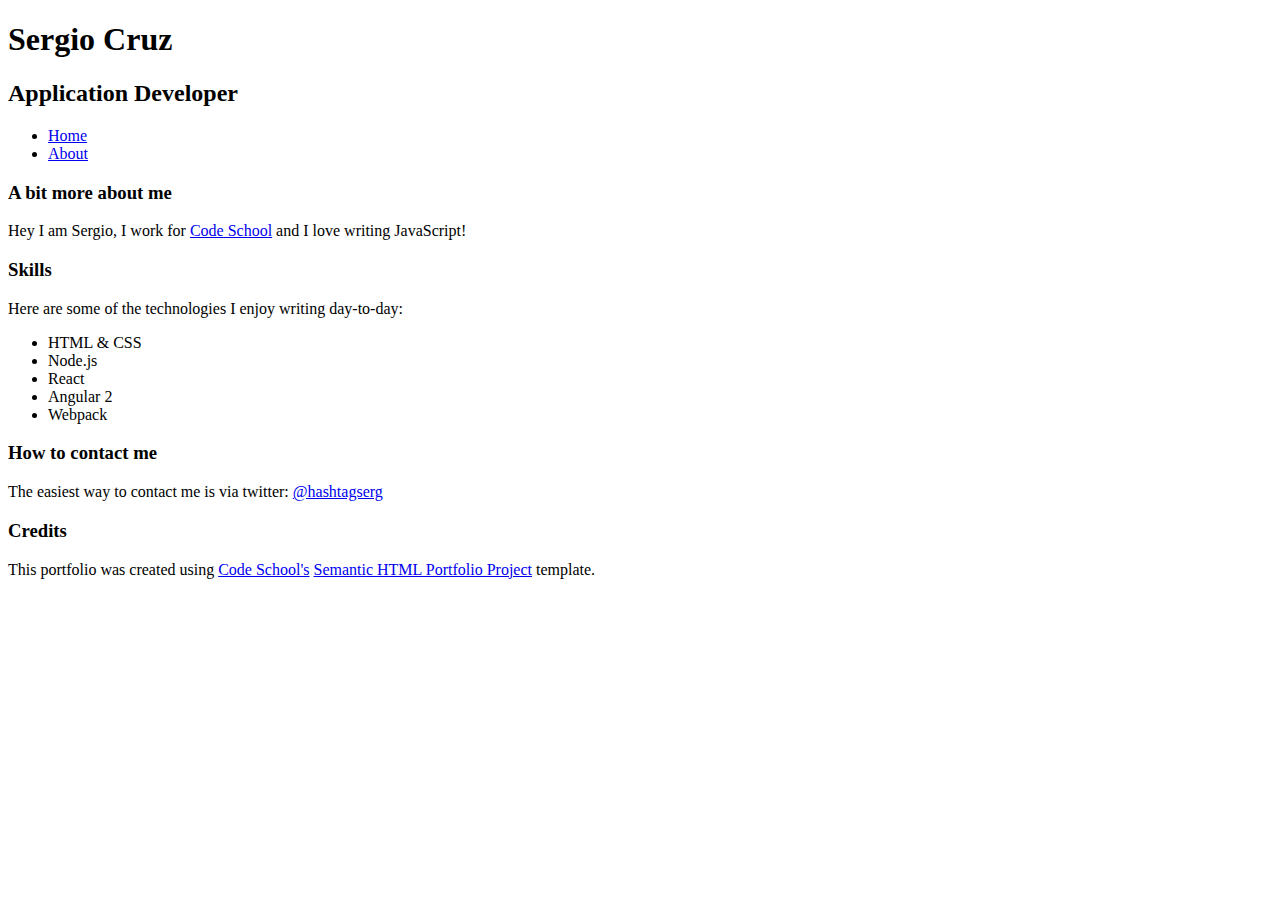
==== src/index.html @ 6937eff1 "HEADER Semantico" ====
<!DOCTYPE html>
<html lang="en">

<head>
  <meta charset="UTF-8">
  <meta name="viewport" content="width=device-width; initial-scale=1.0; maximum-scale=1.0;">
  <link rel="stylesheet" href="main.css">
  <title>HTML Portfolio</title>
</head>

<body>
  <header>
    <h1>Sergio Cruz</h1>
    <h2>Application Developer</h2>

    <ul class="nav">
      <li><a href="index.html" class="active">Home</a></li>
      <li><a href="about.html">About</a></li>
    </ul>
  </header>

  <div class="tagline">
    <div class="content-wrapper">
      <h3>A bit more about me</h3>
      <p>Hey I am Sergio, I work for <a target="_blank" href="https://www.codeschool.com">Code School</a> and I love writing JavaScript!</p>
    </div>
  </div>


  <div class="skills">
    <div class="content-wrapper">
      <h3>Skills</h3>
      <p>Here are some of the technologies I enjoy writing day-to-day:</p>
      <ul>
        <li>HTML &amp; CSS</li>
        <li>Node.js</li>
        <li>React</li>
        <li>Angular 2</li>
        <li>Webpack</li>
      </ul>
    </div>
  </div>

  <div class="contact">
    <div class="content-wrapper">
      <h3>How to contact me</h3>
      <p>The easiest way to contact me is via twitter: <a target="_blank" href="https://twitter.com/hashtagserg">@hashtagserg</a></p>
    </div>
  </div>

  <div class="footer">
    <div class="content-wrapper">
      <h3>Credits</h3>
      <p>This portfolio was created using <a href='https://www.codeschool.com'>Code School's</a> <a href='https://github.com/codeschool/SemanticHTMLPortfolioProject'>Semantic HTML Portfolio Project</a> template.</p>
    </div>
  </div>

</body>

</html>
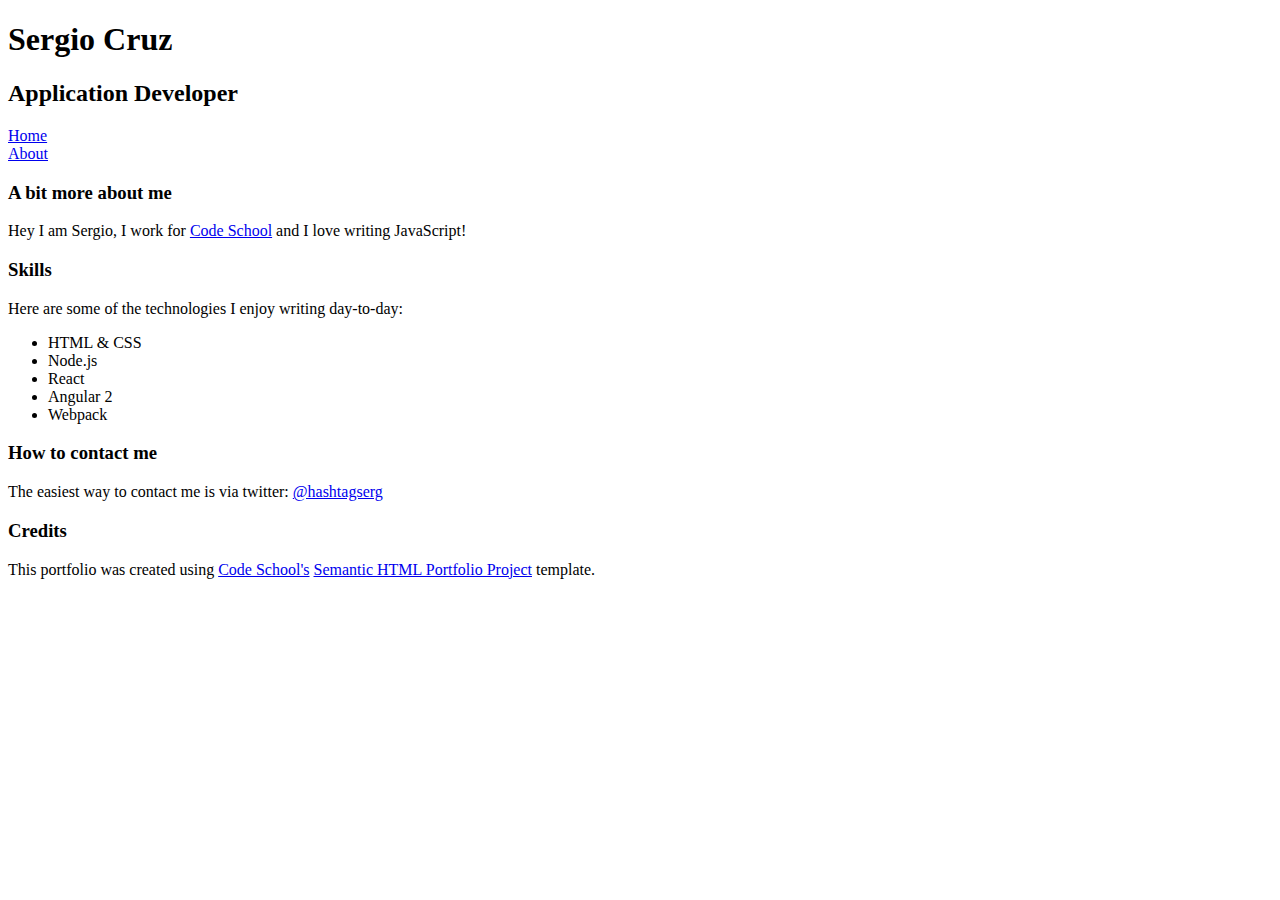
==== commit 1f497743: "NAV Semantico" ====
--- a/src/index.html
+++ b/src/index.html
@@ -12,11 +12,10 @@
   <header>
     <h1>Sergio Cruz</h1>
     <h2>Application Developer</h2>
-
-    <ul class="nav">
+    <nav>
       <li><a href="index.html" class="active">Home</a></li>
       <li><a href="about.html">About</a></li>
-    </ul>
+    </nav>
   </header>
 
   <div class="tagline">
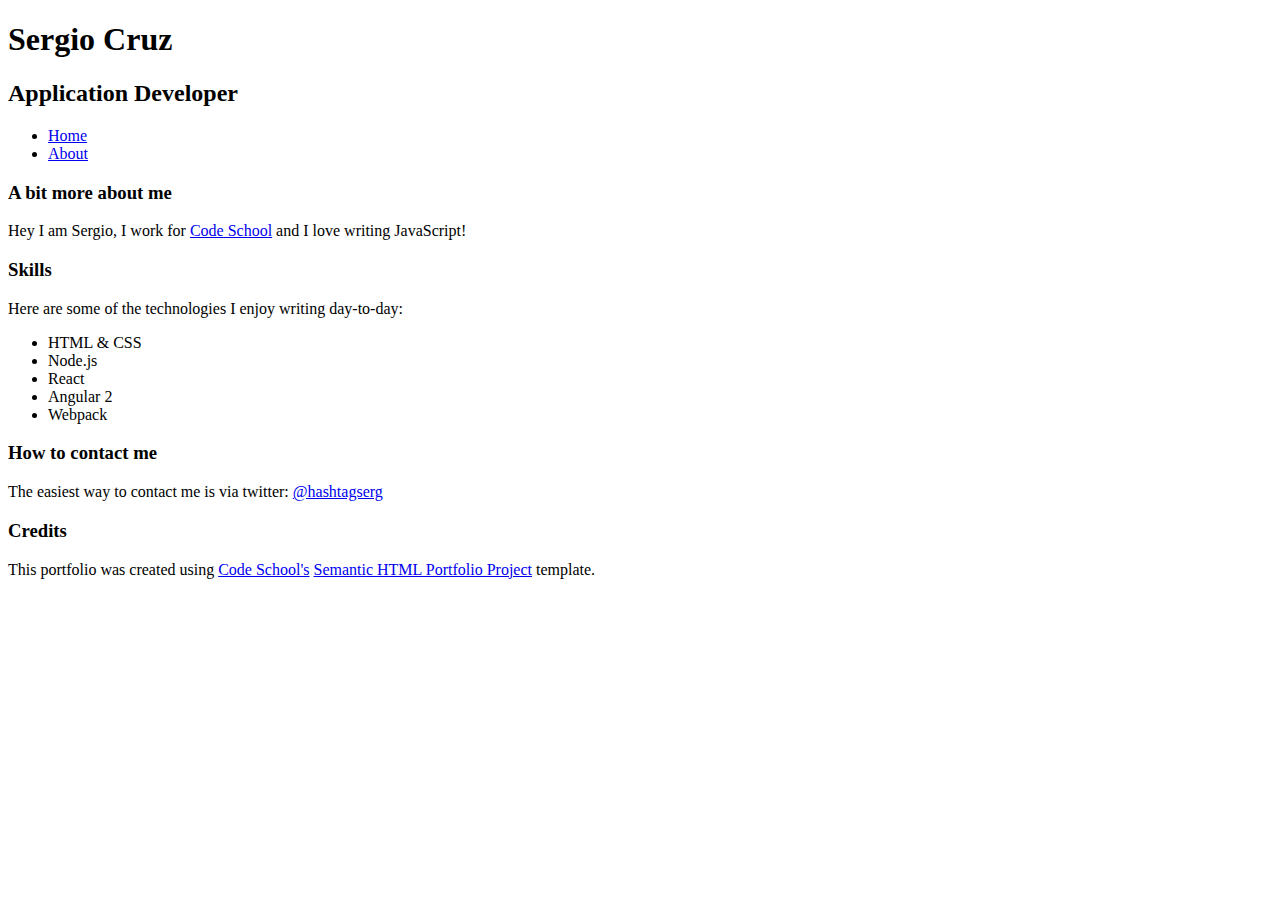
==== commit c1e4c666: "FOOTER & Correcciones" ====
--- a/src/index.html
+++ b/src/index.html
@@ -13,20 +13,21 @@
     <h1>Sergio Cruz</h1>
     <h2>Application Developer</h2>
     <nav>
-      <li><a href="index.html" class="active">Home</a></li>
-      <li><a href="about.html">About</a></li>
+      <ul>
+        <li><a href="index.html" class="active">Home</a></li>
+        <li><a href="about.html">About</a></li>
+      </ul>
     </nav>
   </header>
 
-  <div class="tagline">
+  <section class="tagline">
     <div class="content-wrapper">
       <h3>A bit more about me</h3>
       <p>Hey I am Sergio, I work for <a target="_blank" href="https://www.codeschool.com">Code School</a> and I love writing JavaScript!</p>
     </div>
-  </div>
+  </section>
 
-
-  <div class="skills">
+  <section class="skills">
     <div class="content-wrapper">
       <h3>Skills</h3>
       <p>Here are some of the technologies I enjoy writing day-to-day:</p>
@@ -38,21 +39,21 @@
         <li>Webpack</li>
       </ul>
     </div>
-  </div>
+  </section>
 
-  <div class="contact">
+  <section class="contact">
     <div class="content-wrapper">
       <h3>How to contact me</h3>
       <p>The easiest way to contact me is via twitter: <a target="_blank" href="https://twitter.com/hashtagserg">@hashtagserg</a></p>
     </div>
-  </div>
+  </section>
 
-  <div class="footer">
+  <footer>
     <div class="content-wrapper">
       <h3>Credits</h3>
       <p>This portfolio was created using <a href='https://www.codeschool.com'>Code School's</a> <a href='https://github.com/codeschool/SemanticHTMLPortfolioProject'>Semantic HTML Portfolio Project</a> template.</p>
     </div>
-  </div>
+  </footer>
 
 </body>
 
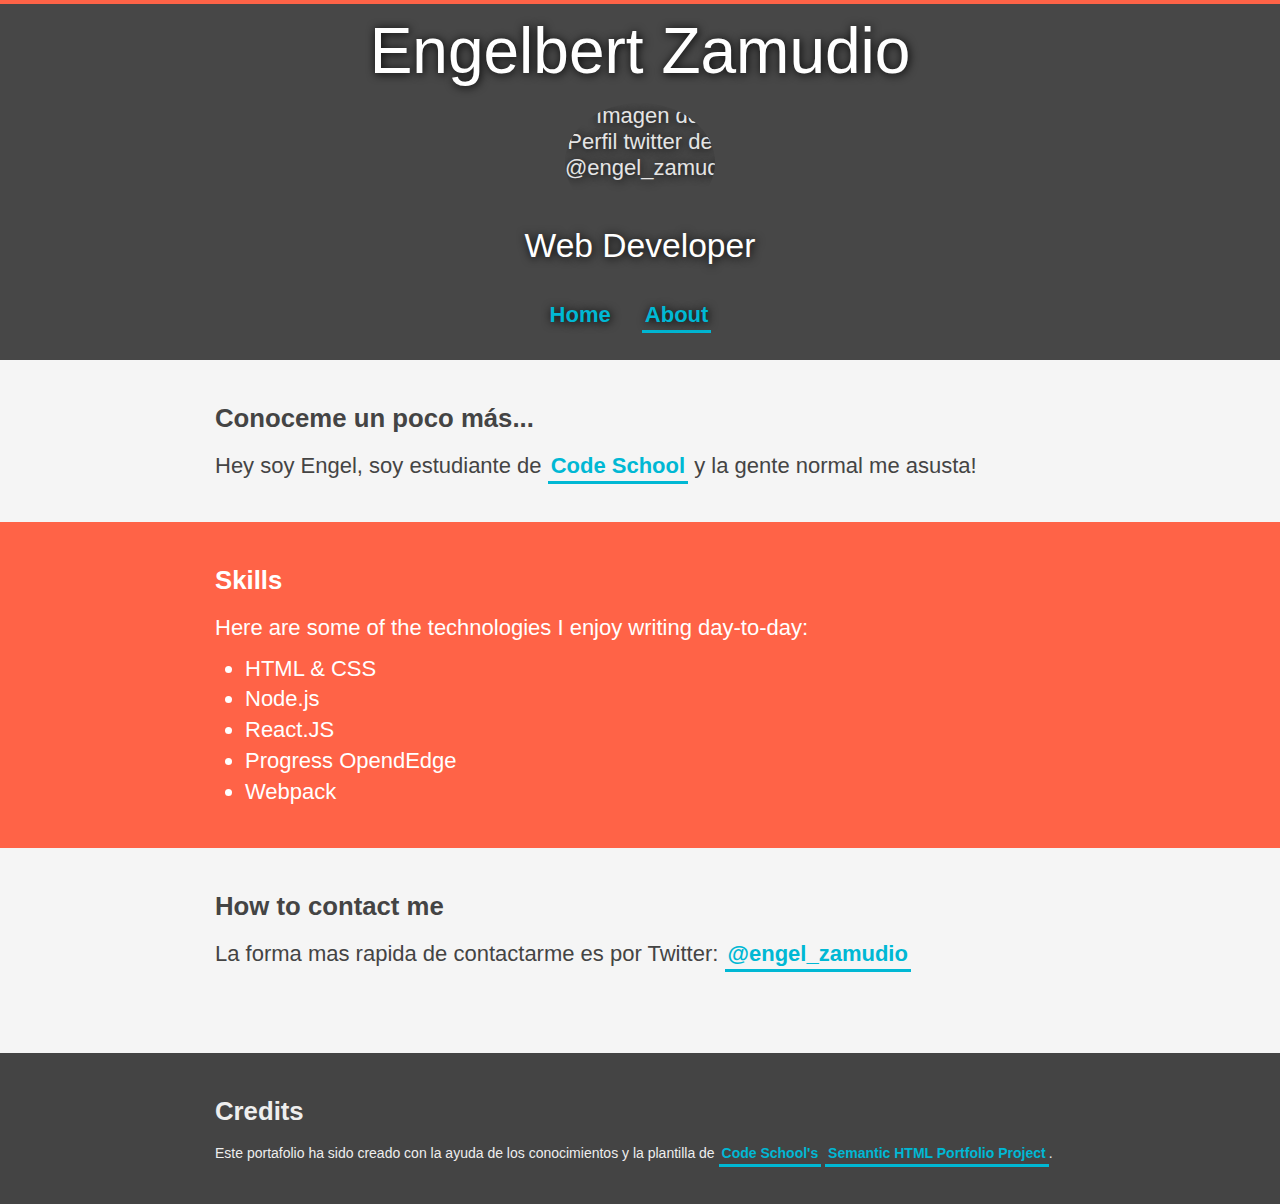
==== commit bcac7acf: "Actualice la plantilla con mis datos y los creditos correspondientes a Codeschool" ====
--- a/src/index.html
+++ b/src/index.html
@@ -1,60 +1,58 @@
 <!DOCTYPE html>
 <html lang="en">
 
-<head>
-  <meta charset="UTF-8">
-  <meta name="viewport" content="width=device-width; initial-scale=1.0; maximum-scale=1.0;">
-  <link rel="stylesheet" href="main.css">
-  <title>HTML Portfolio</title>
-</head>
+  <head>
+    <meta charset="UTF-8">
+    <meta name="viewport" content="width=device-width; initial-scale=1.0; maximum-scale=1.0;">
+    <link rel="stylesheet" href="main.css">
+    <title>Engel [Portafolio]</title>
+  </head>
 
-<body>
-  <header>
-    <h1>Sergio Cruz</h1>
-    <h2>Application Developer</h2>
-    <nav>
-      <ul>
-        <li><a href="index.html" class="active">Home</a></li>
-        <li><a href="about.html">About</a></li>
-      </ul>
-    </nav>
-  </header>
-
-  <section class="tagline">
-    <div class="content-wrapper">
-      <h3>A bit more about me</h3>
-      <p>Hey I am Sergio, I work for <a target="_blank" href="https://www.codeschool.com">Code School</a> and I love writing JavaScript!</p>
-    </div>
-  </section>
-
-  <section class="skills">
-    <div class="content-wrapper">
-      <h3>Skills</h3>
-      <p>Here are some of the technologies I enjoy writing day-to-day:</p>
-      <ul>
-        <li>HTML &amp; CSS</li>
-        <li>Node.js</li>
-        <li>React</li>
-        <li>Angular 2</li>
-        <li>Webpack</li>
-      </ul>
-    </div>
-  </section>
-
-  <section class="contact">
-    <div class="content-wrapper">
-      <h3>How to contact me</h3>
-      <p>The easiest way to contact me is via twitter: <a target="_blank" href="https://twitter.com/hashtagserg">@hashtagserg</a></p>
-    </div>
-  </section>
-
-  <footer>
-    <div class="content-wrapper">
-      <h3>Credits</h3>
-      <p>This portfolio was created using <a href='https://www.codeschool.com'>Code School's</a> <a href='https://github.com/codeschool/SemanticHTMLPortfolioProject'>Semantic HTML Portfolio Project</a> template.</p>
-    </div>
-  </footer>
-
-</body>
+  <body>
+    <header>
+      <h1>Engelbert Zamudio</h1>
+      <img class="avatar" src="https://pbs.twimg.com/profile_images/540669602540580864/tX28kyut.jpeg" alt="Imagen de Perfil twitter de @engel_zamudio" />
+      <h2>Web Developer</h2>
+      <nav>
+        <ul>
+          <li><a href="index.html" class="active">Home</a></li>
+          <li><a href="about.html">About</a></li>
+        </ul>
+      </nav>
+    </header>
+    <main>
+      <section class="tagline">
+        <div class="content-wrapper">
+          <h3>Conoceme un poco más...</h3>
+          <p>Hey soy Engel, soy estudiante de <a target="_blank" href="https://www.codeschool.com">Code School</a> y la gente normal me asusta!</p>
+        </div>
+      </section>
+      <section class="skills">
+        <div class="content-wrapper">
+          <h3>Skills</h3>
+          <p>Here are some of the technologies I enjoy writing day-to-day:</p>
+          <ul>
+            <li>HTML &amp; CSS</li>
+            <li>Node.js</li>
+            <li>React.JS</li>
+            <li>Progress OpendEdge</li>
+            <li>Webpack</li>
+          </ul>
+        </div>
+      </section>
+      <section class="contact">
+      <div class="content-wrapper">
+        <h3>How to contact me</h3>
+        <p>La forma mas rapida de contactarme es por Twitter: <a target="_blank" href="https://twitter.com/engel_zamudio">@engel_zamudio</a></p>
+      </div>
+    </section>
+    </main>
+    <footer>
+      <div class="content-wrapper">
+        <h3>Credits</h3>
+        <p>Este portafolio ha sido creado con la ayuda de los conocimientos y la plantilla de <a href='https://www.codeschool.com'>Code School's</a> <a href='https://github.com/codeschool/SemanticHTMLPortfolioProject'>Semantic HTML Portfolio Project</a>.</p>
+      </div>
+    </footer>
+  </body>
 
 </html>
--- a/src/main.css
+++ b/src/main.css
@@ -0,0 +1,155 @@
+*, *:before, *:after {
+  box-sizing: border-box;
+  margin: 0;
+  padding: 0;
+}
+
+body {
+  background: #F5F5F5;
+  color: #444;
+  font-family: "Helvetica Neue", Arial, serif;
+  font-size: 22px;
+  margin: 0;
+  padding: 0;
+  font-weight: 200;
+  -webkit-font-smoothing: antialiased;
+	-moz-osx-font-smoothing: grayscale;
+}
+
+h1, h2, h3, h4 {
+  margin: 10px 0 15px;
+}
+
+.nav, nav {
+  display: inline;
+  list-style: none;
+  margin: 1em 0;
+  padding: 0;
+}
+.nav li, nav li {
+  display: inline;
+  margin-right: 1em;
+}
+
+p, ul {
+  margin: 10px 0;
+}
+
+.skills ul li {
+  margin-left: 30px;;
+}
+
+a {
+  color: #00b8d4;
+  font-weight: 600;
+  text-decoration: none;
+  border-bottom: 3px solid #00b8d4;
+  padding: 3px;
+}
+
+a:hover {
+  background-color: #00b8d4;
+  color: white;
+}
+
+a:active {
+  position: relative;
+  top: 1px;
+}
+
+a.active {
+  border-bottom: none;
+}
+
+.content-wrapper {
+  line-height: 1.4;
+  margin: 0 auto;
+  max-width: 900px;
+  padding: 30px 25px;
+}
+
+/*
+ * HEADER
+ */
+.header, header {
+  align-items: center;
+  background-color: #EFEFEF;
+  background-image: url('bg.jpg');
+  background-position: cover;
+  background-repeat: no-repeat;
+  background-size: 100% auto;
+  /* border-top: 4px solid #e91e63; */
+  border-top: 4px solid tomato;
+  color: #FFFFFF;
+  display: flex;
+  flex-direction: column;
+  height: 40vh;
+  justify-content: center;
+  min-height: 250px;
+  padding: 0 20px;
+  position: relative;
+  text-align: center;
+}
+
+img {
+  border-radius: 50%;
+  width: 150px;
+  height: 150px;
+  opacity: .86;
+}
+
+@media only screen and (max-device-width: 420px)  {
+  .header, header {
+    background-size: auto 100%;
+  }
+}
+
+.header:before, header:before {
+  background: rgba(0, 0, 0, .7);
+  bottom: 0;
+  content: ' ';
+  display: block;
+  left: 0;
+  position: absolute;
+  right: 0;
+  top: 0;
+  z-index: 1;
+}
+
+.header *, header * {
+  position: relative;
+  z-index: 2;
+  text-shadow: 1px 1px 10px black;
+}
+
+.header h1, header h1 {
+  font-size: 4rem;
+  font-weight: 100;
+}
+
+.header h2, header h2 {
+  font-size: 2.1rem;
+  font-weight: 100;
+  margin: 5px 0;
+}
+
+/*
+ * SKILLS
+ */
+
+.skills {
+  /*background: #e91e63;*/
+  background-color: tomato;
+  color: white;
+}
+
+.footer, footer {
+  margin-top: 2em;
+  background-color: #444;
+  color: #eee;
+}
+.footer h1, footer h1 {
+  font-size: 16px;
+}
+.footer p, footer p {
+  font-size: 14px;
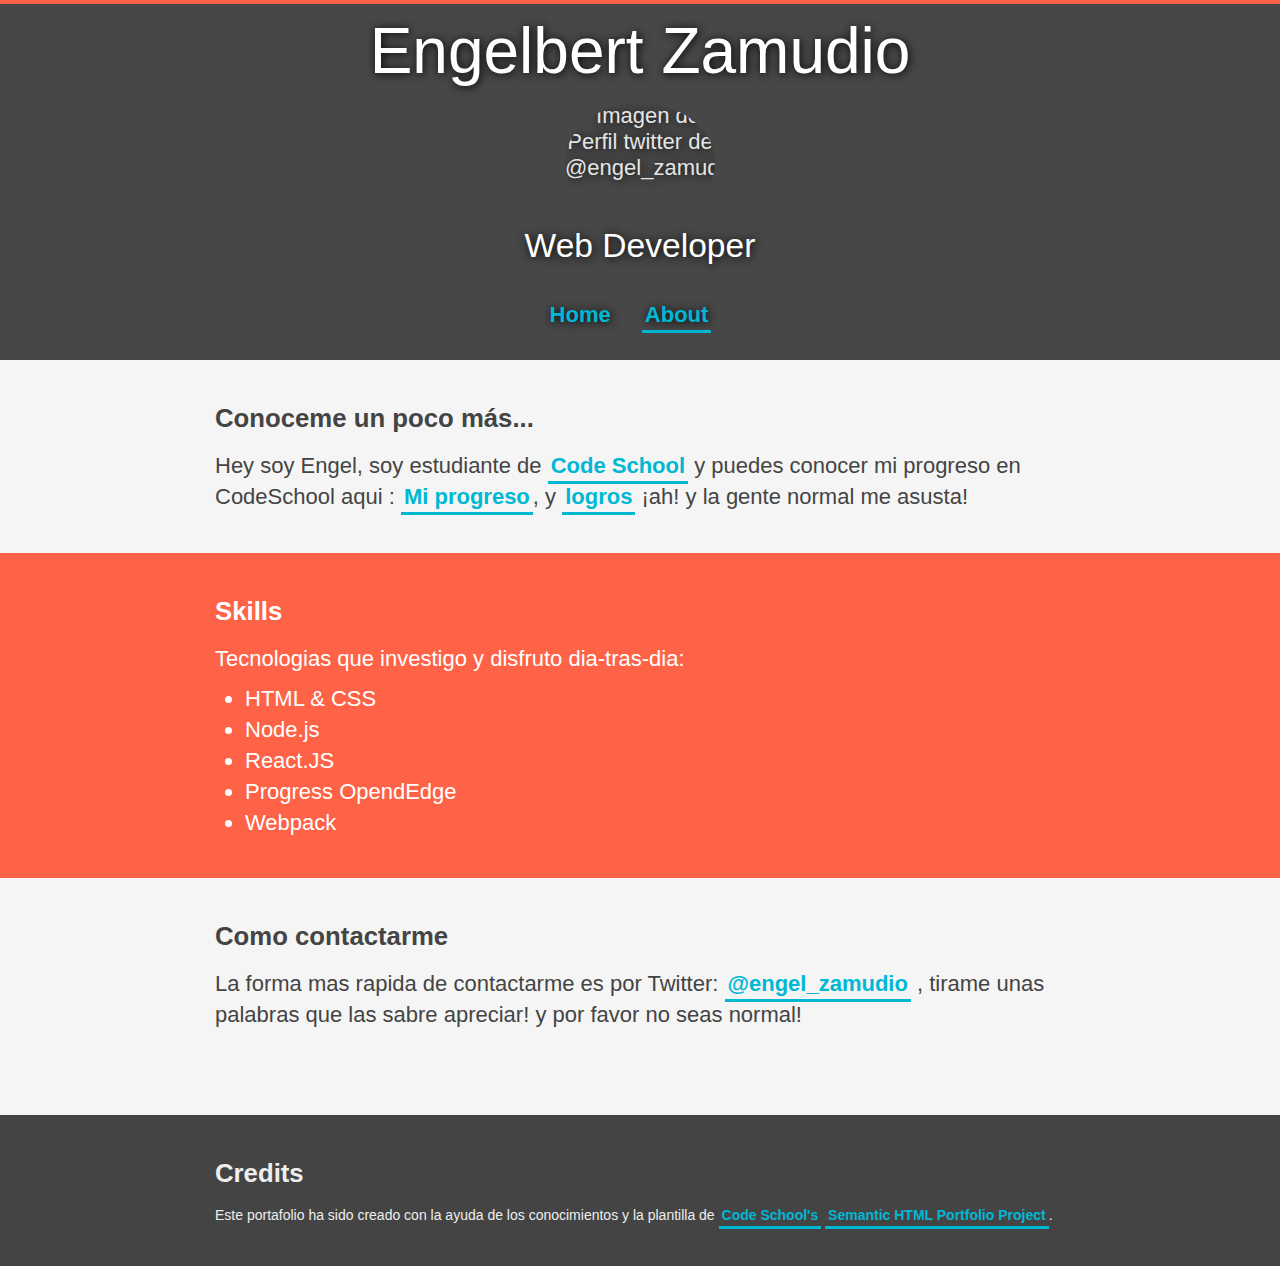
==== commit 21eeafb4: "Agregue mis Tarjeta de progreso y Logros en CodeSchool" ====
--- a/src/index.html
+++ b/src/index.html
@@ -24,13 +24,13 @@
       <section class="tagline">
         <div class="content-wrapper">
           <h3>Conoceme un poco más...</h3>
-          <p>Hey soy Engel, soy estudiante de <a target="_blank" href="https://www.codeschool.com">Code School</a> y la gente normal me asusta!</p>
+          <p>Hey soy Engel, soy estudiante de <a target="_blank" href="https://www.codeschool.com">Code School</a>  y puedes conocer mi progreso en CodeSchool aqui : <a href="https://www.codeschool.com/users/2281256">Mi progreso</a>, y <a href="https://www.codeschool.com/users/engel_zamudio/badges/achievements">logros</a>  <strong>¡ah! y la gente normal me asusta!</strong></p>
         </div>
       </section>
       <section class="skills">
         <div class="content-wrapper">
           <h3>Skills</h3>
-          <p>Here are some of the technologies I enjoy writing day-to-day:</p>
+          <p>Tecnologias que investigo y disfruto dia-tras-dia:</p>
           <ul>
             <li>HTML &amp; CSS</li>
             <li>Node.js</li>
@@ -42,8 +42,8 @@
       </section>
       <section class="contact">
       <div class="content-wrapper">
-        <h3>How to contact me</h3>
-        <p>La forma mas rapida de contactarme es por Twitter: <a target="_blank" href="https://twitter.com/engel_zamudio">@engel_zamudio</a></p>
+        <h3>Como contactarme</h3>
+        <p>La forma mas rapida de contactarme es por Twitter: <a target="_blank" href="https://twitter.com/engel_zamudio">@engel_zamudio</a> , tirame unas palabras que las sabre apreciar! y <strong> por favor no seas normal! </strong></p>
       </div>
     </section>
     </main>
